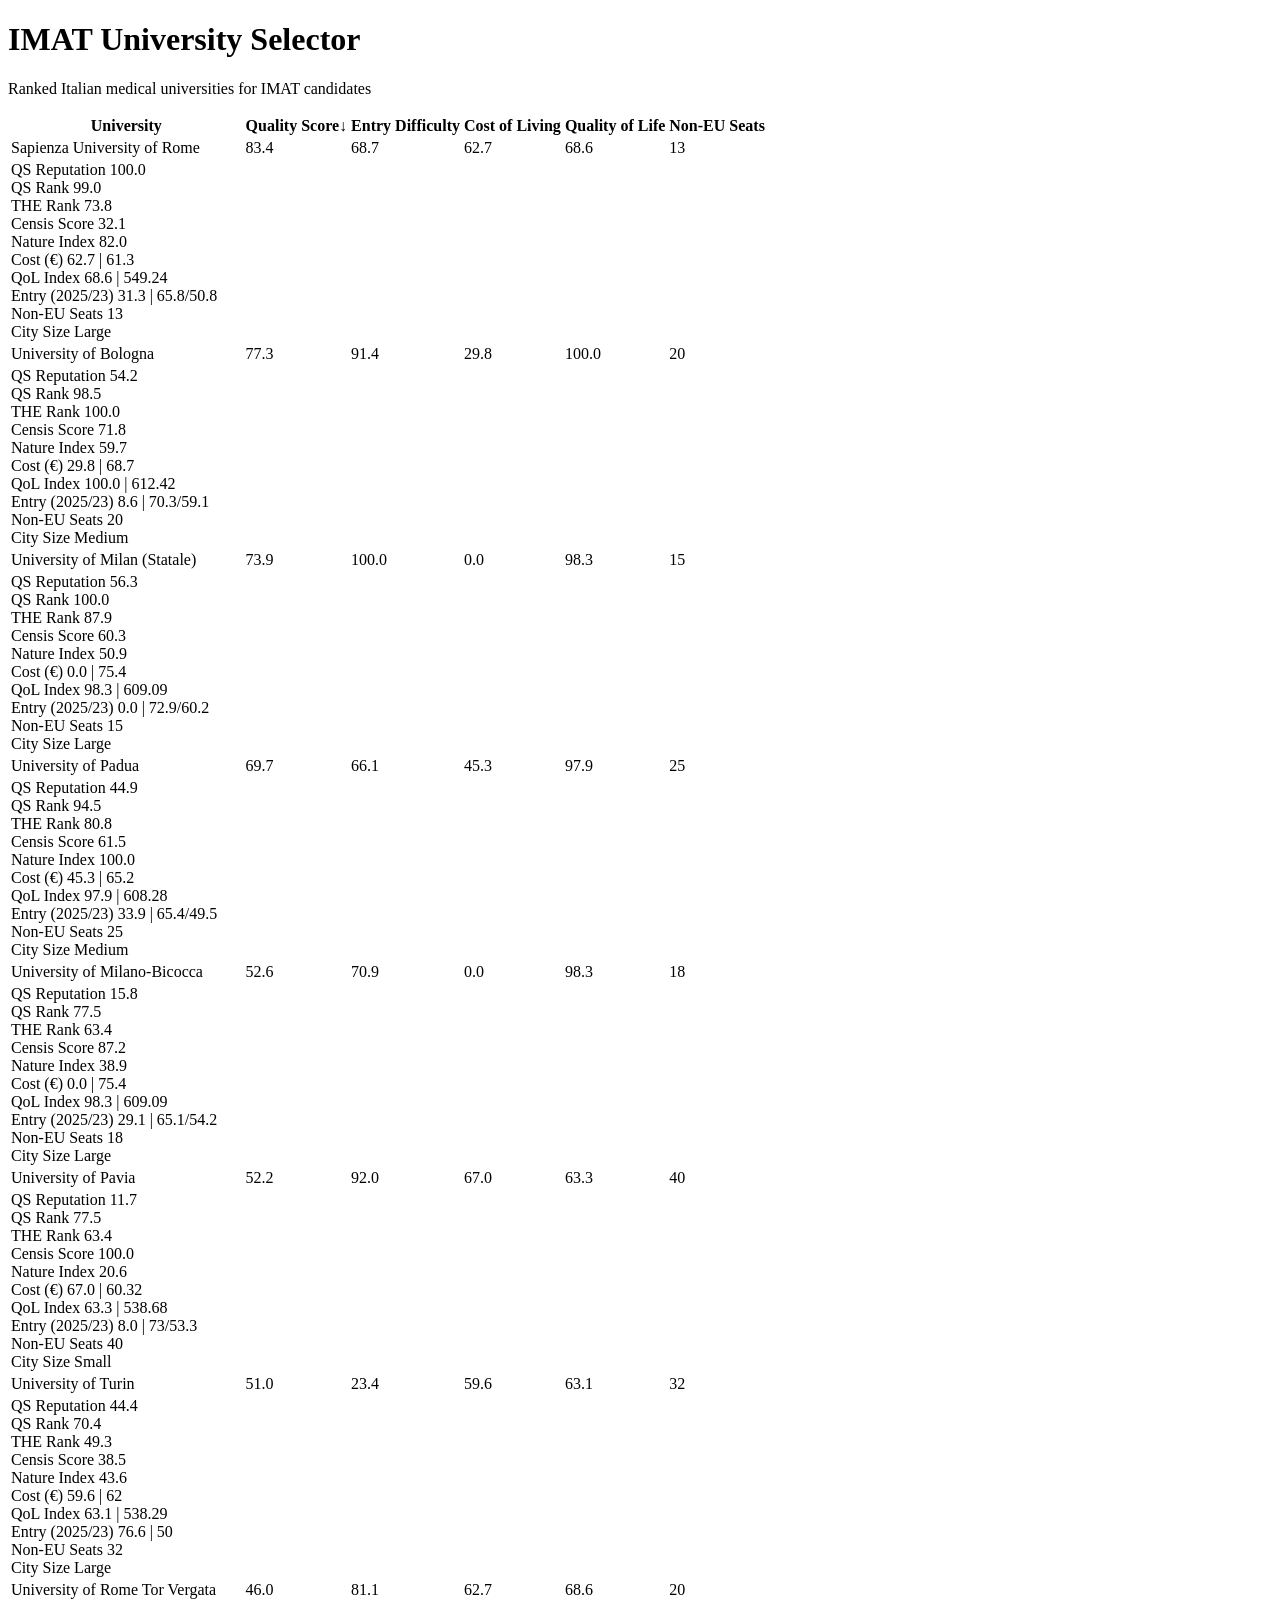
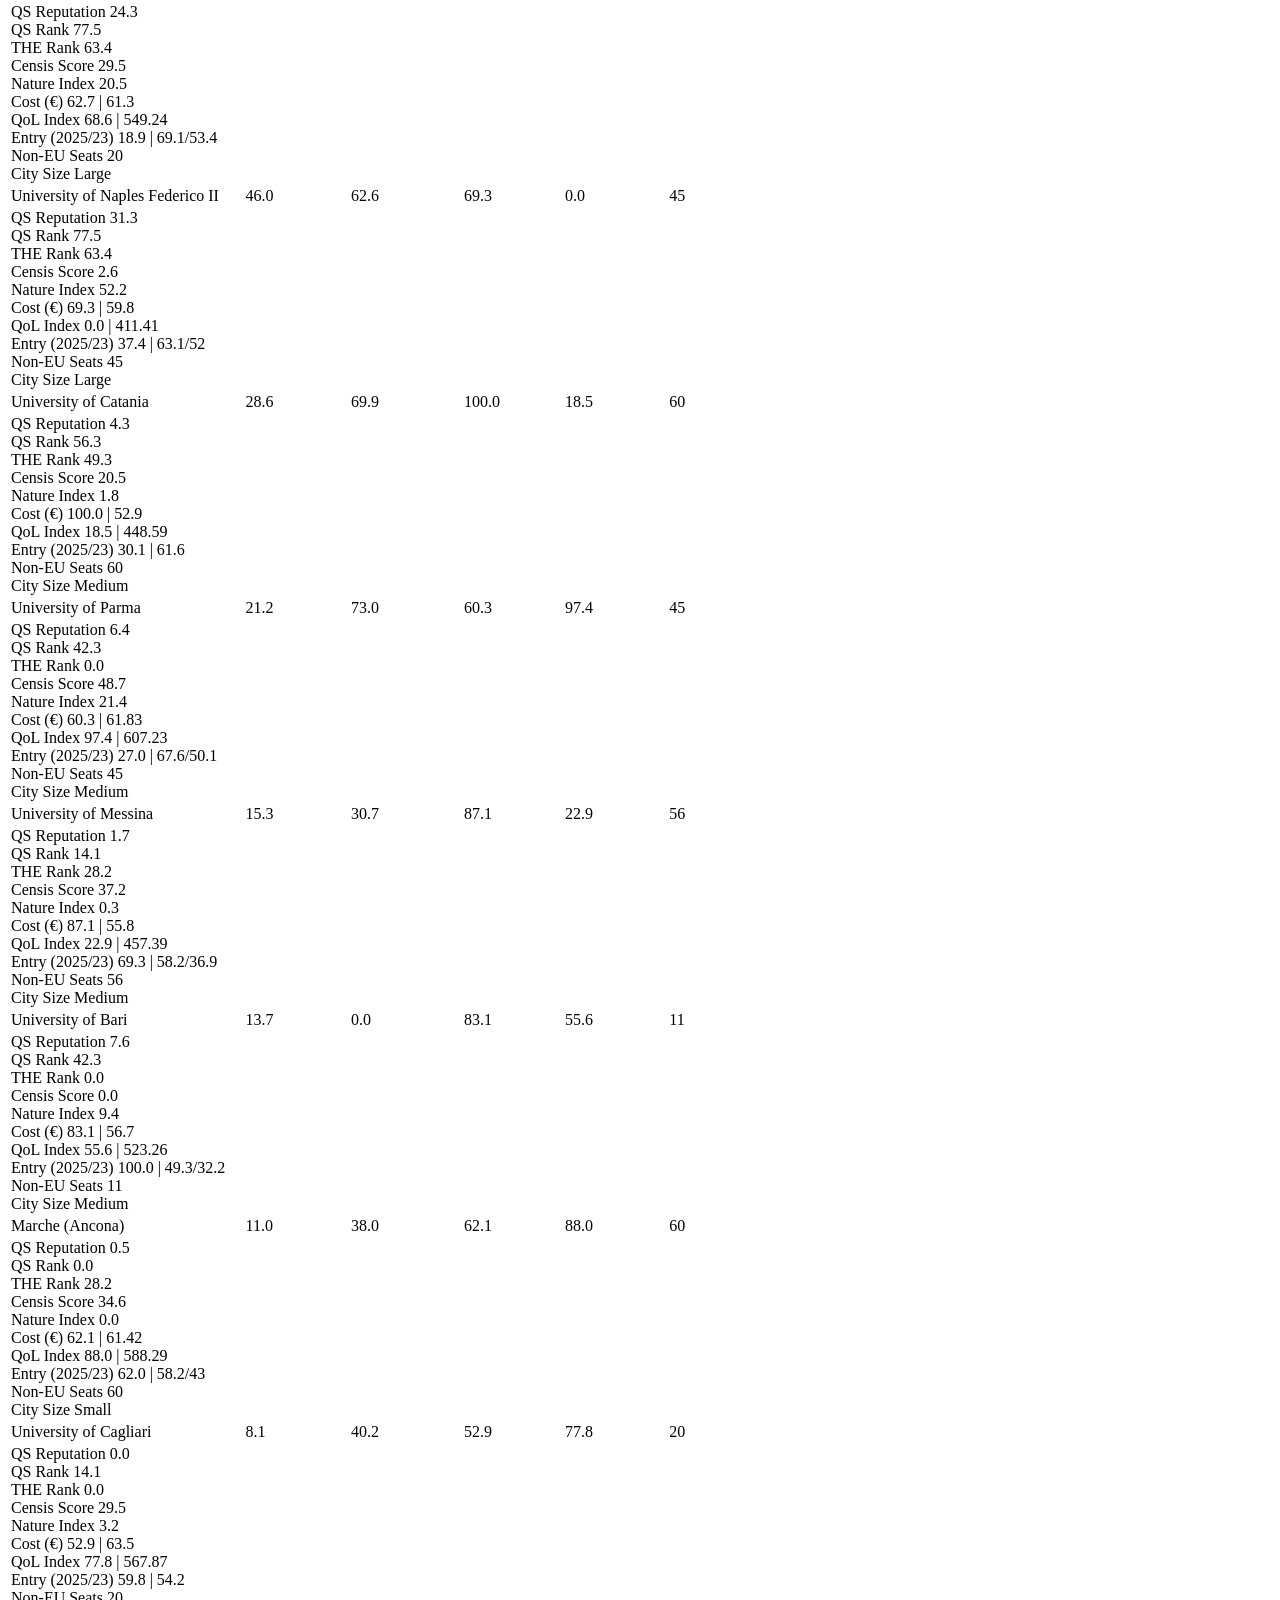
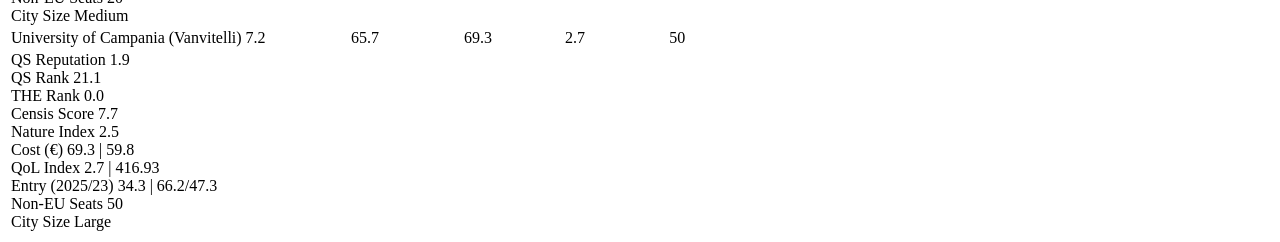
==== ranking.html @ 74ea49f3 "Add dual value display and raw data - Show both normalized (0-100) and raw values in hover details -" ====
<!DOCTYPE html>
<html lang="pt-BR">
<head>
  <meta charset="UTF-8">
  <meta name="viewport" content="width=device-width, initial-scale=1.0">
  <title>IMAT University Selector</title>
  <link rel="preconnect" href="https://fonts.googleapis.com">
  <link rel="preconnect" href="https://fonts.gstatic.com" crossorigin>
  <link href="https://fonts.googleapis.com/css2?family=DM+Sans:ital,opsz,wght@0,9..40,300;0,9..40,400;0,9..40,500;0,9..40,600;1,9..40,300&family=DM+Mono:wght@300;400&display=swap" rel="stylesheet">
  <link rel="stylesheet" href="ranking.css">
</head>
<body>
  <header>
    <h1>IMAT University Selector</h1>
    <p class="subtitle">Ranked Italian medical universities for IMAT candidates</p>
  </header>

  <div class="container">
    <table id="universityTable">
      <thead>
        <tr>
          <th onclick="sortTable('UNI')">University<span class="sort-indicator"></span></th>
          <th onclick="sortTable('SCORE_Q', true)" class="numeric">Quality Score<span class="sort-indicator"></span></th>
          <th onclick="sortTable('Corte_calc', true)" class="numeric">Entry Difficulty<span class="sort-indicator"></span></th>
          <th onclick="sortTable('COL_calc', true)" class="numeric">Cost of Living<span class="sort-indicator"></span></th>
          <th onclick="sortTable('QOL_calc', true)" class="numeric">Quality of Life<span class="sort-indicator"></span></th>
          <th onclick="sortTable('Non_EU_Seats', true)" class="numeric">Non-EU Seats<span class="sort-indicator"></span></th>
        </tr>
      </thead>
      <tbody id="tableBody">
      </tbody>
    </table>
  </div>

  <script>
    const DATA = [
      { UNI: "Sapienza University of Rome", Qs_rep_calc: 100, Censis_calc: 32.05128205, Nat_index_calc: 82.01556739, Qs_rank_calc: 99.01408451, THE_rank_calc: 73.8028169, SCORE_Q: 83.42255518, Corte_calc: 68.7399679, COL_calc: 62.66666667, QOL_calc: 68.56872792, city_size: 2, Non_EU_Seats: 13, COL_raw: 61.3, QOL_raw: 549.24, Corte_2025: 65.8, Corte_2023: 50.8 },
      { UNI: "University of Bologna", Qs_rep_calc: 54.17661098, Censis_calc: 71.79487179, Nat_index_calc: 59.7159634, Qs_rank_calc: 98.45070423, THE_rank_calc: 100, SCORE_Q: 77.32951884, Corte_calc: 91.37239165, COL_calc: 29.77777778, QOL_calc: 100, city_size: 1, Non_EU_Seats: 20, COL_raw: 68.7, QOL_raw: 612.42, Corte_2025: 70.3, Corte_2023: 59.1 },
      { UNI: "University of Milan (Statale)", Qs_rep_calc: 56.32458234, Censis_calc: 60.25641026, Nat_index_calc: 50.86713096, Qs_rank_calc: 100, THE_rank_calc: 87.88732394, SCORE_Q: 73.87288669, Corte_calc: 100, COL_calc: 0, QOL_calc: 98.343366, city_size: 2, Non_EU_Seats: 15, COL_raw: 75.4, QOL_raw: 609.09, Corte_2025: 72.9, Corte_2023: 60.2 },
      { UNI: "University of Padua", Qs_rep_calc: 44.86873508, Censis_calc: 61.53846154, Nat_index_calc: 100, Qs_rank_calc: 94.50704225, THE_rank_calc: 80.84507042, SCORE_Q: 69.73060116, Corte_calc: 66.05136437, COL_calc: 45.33333333, QOL_calc: 97.94040098, city_size: 1, Non_EU_Seats: 25, COL_raw: 65.2, QOL_raw: 608.28, Corte_2025: 65.4, Corte_2023: 49.5 },
      { UNI: "University of Milano-Bicocca", Qs_rep_calc: 15.75178998, Censis_calc: 87.17948718, Nat_index_calc: 38.85019801, Qs_rank_calc: 77.46478873, THE_rank_calc: 63.38028169, SCORE_Q: 52.57481299, Corte_calc: 70.86677368, COL_calc: 0, QOL_calc: 98.343366, city_size: 2, Non_EU_Seats: 18, COL_raw: 75.4, QOL_raw: 609.09, Corte_2025: 65.1, Corte_2023: 54.2 },
      { UNI: "University of Pavia", Qs_rep_calc: 11.69451074, Censis_calc: 100, Nat_index_calc: 20.6199645, Qs_rank_calc: 77.46478873, THE_rank_calc: 63.38028169, SCORE_Q: 52.1663305, Corte_calc: 91.97431782, COL_calc: 67.02222222, QOL_calc: 63.31525795, city_size: 0, Non_EU_Seats: 40, COL_raw: 60.32, QOL_raw: 538.68, Corte_2025: 73, Corte_2023: 53.3 },
      { UNI: "University of Turin", Qs_rep_calc: 44.39140811, Censis_calc: 38.46153846, Nat_index_calc: 43.60234876, Qs_rank_calc: 70.42253521, THE_rank_calc: 49.29577465, SCORE_Q: 50.95112978, Corte_calc: 23.39486356, COL_calc: 59.55555556, QOL_calc: 63.12123775, city_size: 2, Non_EU_Seats: 32, COL_raw: 62, QOL_raw: 538.29, Corte_2025: null, Corte_2023: 50 },
      { UNI: "University of Rome Tor Vergata", Qs_rep_calc: 24.34367542, Censis_calc: 29.48717949, Nat_index_calc: 20.45609723, Qs_rank_calc: 77.46478873, THE_rank_calc: 63.38028169, SCORE_Q: 46.0084217, Corte_calc: 81.13964687, COL_calc: 62.66666667, QOL_calc: 68.56872792, city_size: 2, Non_EU_Seats: 20, COL_raw: 61.3, QOL_raw: 549.24, Corte_2025: 69.1, Corte_2023: 53.4 },
      { UNI: "University of Naples Federico II", Qs_rep_calc: 31.26491647, Censis_calc: 2.564102564, Nat_index_calc: 52.1780691, Qs_rank_calc: 77.46478873, THE_rank_calc: 63.38028169, SCORE_Q: 45.97849312, Corte_calc: 62.60032103, COL_calc: 69.33333333, QOL_calc: 0, city_size: 2, Non_EU_Seats: 45, COL_raw: 59.8, QOL_raw: 411.41, Corte_2025: 63.1, Corte_2023: 52 },
      { UNI: "University of Catania", Qs_rep_calc: 4.295942721, Censis_calc: 20.51282051, Nat_index_calc: 1.802539943, Qs_rank_calc: 56.33802817, THE_rank_calc: 49.29577465, SCORE_Q: 28.614292, Corte_calc: 69.94382022, COL_calc: 100, QOL_calc: 18.49659221, city_size: 1, Non_EU_Seats: 60, COL_raw: 52.9, QOL_raw: 448.59, Corte_2025: 61.6, Corte_2023: null },
      { UNI: "University of Parma", Qs_rep_calc: 6.443914081, Censis_calc: 48.71794872, Nat_index_calc: 21.43930083, Qs_rank_calc: 42.25352113, THE_rank_calc: 0, SCORE_Q: 21.19840756, Corte_calc: 72.95345104, COL_calc: 60.31111111, QOL_calc: 97.4180389, city_size: 1, Non_EU_Seats: 45, COL_raw: 61.83, QOL_raw: 607.23, Corte_2025: 67.6, Corte_2023: 50.1 },
      { UNI: "University of Messina", Qs_rep_calc: 1.670644391, Censis_calc: 37.17948718, Nat_index_calc: 0.2594565069, Qs_rank_calc: 14.08450704, THE_rank_calc: 28.16901408, SCORE_Q: 15.32955102, Corte_calc: 30.65810594, COL_calc: 87.11111111, QOL_calc: 22.87448386, city_size: 1, Non_EU_Seats: 56, COL_raw: 55.8, QOL_raw: 457.39, Corte_2025: 58.2, Corte_2023: 36.9 },
      { UNI: "University of Bari", Qs_rep_calc: 7.637231504, Censis_calc: 0, Nat_index_calc: 9.395056671, Qs_rank_calc: 42.25352113, THE_rank_calc: 0, SCORE_Q: 13.70616414, Corte_calc: 0, COL_calc: 83.11111111, QOL_calc: 55.64399781, city_size: 1, Non_EU_Seats: 11, COL_raw: 56.7, QOL_raw: 523.26, Corte_2025: 49.3, Corte_2023: 32.2 },
      { UNI: "Marche (Ancona)", Qs_rep_calc: 0.477326969, Censis_calc: 34.61538462, Nat_index_calc: 0, Qs_rank_calc: 0, THE_rank_calc: 28.16901408, SCORE_Q: 10.99317495, Corte_calc: 38.00160514, COL_calc: 62.13333333, QOL_calc: 87.99562211, city_size: 0, Non_EU_Seats: 60, COL_raw: 61.42, QOL_raw: 588.29, Corte_2025: 58.2, Corte_2023: 43 },
      { UNI: "University of Cagliari", Qs_rep_calc: 0, Censis_calc: 29.48717949, Nat_index_calc: 3.168100505, Qs_rank_calc: 14.08450704, THE_rank_calc: 0, SCORE_Q: 8.102608709, Corte_calc: 40.24879615, COL_calc: 52.88888889, QOL_calc: 77.83692354, city_size: 1, Non_EU_Seats: 20, COL_raw: 63.5, QOL_raw: 567.87, Corte_2025: 54.2, Corte_2023: null },
      { UNI: "University of Campania (Vanvitelli)", Qs_rep_calc: 1.909307876, Censis_calc: 7.692307692, Nat_index_calc: 2.458009013, Qs_rank_calc: 21.12676056, THE_rank_calc: 0, SCORE_Q: 7.226694502, Corte_calc: 65.65008026, COL_calc: 69.33333333, QOL_calc: 2.746132033, city_size: 2, Non_EU_Seats: 50, COL_raw: 59.8, QOL_raw: 416.93, Corte_2025: 66.2, Corte_2023: 47.3 }
    ];

    let currentSort = { column: 'SCORE_Q', ascending: false };

    function formatNumber(num) {
      return typeof num === 'number' ? num.toFixed(1) : num;
    }

    function renderTable(data) {
      const tbody = document.getElementById('tableBody');
      tbody.innerHTML = '';

      data.forEach((row, idx) => {
        const tr = document.createElement('tr');
        tr.onclick = () => toggleDetail(idx);

        tr.innerHTML = `
          <td class="uni-name">${row.UNI}</td>
          <td class="numeric">${formatNumber(row.SCORE_Q)}</td>
          <td class="numeric">${formatNumber(row.Corte_calc)}</td>
          <td class="numeric">${formatNumber(row.COL_calc)}</td>
          <td class="numeric">${formatNumber(row.QOL_calc)}</td>
          <td class="numeric">${row.Non_EU_Seats}</td>
        `;
        tbody.appendChild(tr);

        const detailRow = document.createElement('tr');
        detailRow.className = 'expanded-row';
        detailRow.id = `detail-${idx}`;

        detailRow.innerHTML = `
          <td colspan="6" class="detail-cell">
            <div class="detail-grid">
              <div class="detail-item">
                <span class="detail-label">QS Reputation</span>
                <span class="detail-value">${formatNumber(row.Qs_rep_calc)}</span>
              </div>
              <div class="detail-item">
                <span class="detail-label">QS Rank</span>
                <span class="detail-value">${formatNumber(row.Qs_rank_calc)}</span>
              </div>
              <div class="detail-item">
                <span class="detail-label">THE Rank</span>
                <span class="detail-value">${formatNumber(row.THE_rank_calc)}</span>
              </div>
              <div class="detail-item">
                <span class="detail-label">Censis Score</span>
                <span class="detail-value">${formatNumber(row.Censis_calc)}</span>
              </div>
              <div class="detail-item">
                <span class="detail-label">Nature Index</span>
                <span class="detail-value">${formatNumber(row.Nat_index_calc)}</span>
              </div>
              <div class="detail-item">
                <span class="detail-label">Cost (€)</span>
                <span class="detail-value">${formatNumber(row.COL_calc)} | ${row.COL_raw}</span>
              </div>
              <div class="detail-item">
                <span class="detail-label">QoL Index</span>
                <span class="detail-value">${formatNumber(row.QOL_calc)} | ${row.QOL_raw}</span>
              </div>
              <div class="detail-item">
                <span class="detail-label">Entry (2025/23)</span>
                <span class="detail-value">${formatNumber(100 - row.Corte_calc)} | ${row.Corte_2025 || row.Corte_2023}${row.Corte_2025 && row.Corte_2023 ? '/' + row.Corte_2023 : ''}</span>
              </div>
              <div class="detail-item">
                <span class="detail-label">Non-EU Seats</span>
                <span class="detail-value">${row.Non_EU_Seats}</span>
              </div>
              <div class="detail-item">
                <span class="detail-label">City Size</span>
                <span class="detail-value">${row.city_size === 0 ? 'Small' : row.city_size === 1 ? 'Medium' : 'Large'}</span>
              </div>
            </div>
          </td>
        `;
        tbody.appendChild(detailRow);
      });

      updateSortIndicators();
    }

    function toggleDetail(idx) {
      const detail = document.getElementById(`detail-${idx}`);
      detail.classList.toggle('show');
    }

    function sortTable(column, isNumeric = false) {
      const ascending = currentSort.column === column ? !currentSort.ascending : false;

      const sorted = [...DATA].sort((a, b) => {
        const aVal = a[column];
        const bVal = b[column];

        if (isNumeric) {
          return ascending ? aVal - bVal : bVal - aVal;
        } else {
          return ascending
            ? String(aVal).localeCompare(String(bVal))
            : String(bVal).localeCompare(String(aVal));
        }
      });

      currentSort = { column, ascending };
      renderTable(sorted);
    }

    function updateSortIndicators() {
      document.querySelectorAll('th .sort-indicator').forEach((el, idx) => {
        el.textContent = '';
      });
      document.querySelectorAll('th').forEach((el) => {
        el.classList.remove('active');
      });

      const headers = document.querySelectorAll('th');
      const columnMap = {
        'UNI': 0,
        'SCORE_Q': 1,
        'Corte_calc': 2,
        'COL_calc': 3,
        'QOL_calc': 4,
        'Non_EU_Seats': 5
      };

      const idx = columnMap[currentSort.column];
      if (idx !== undefined) {
        headers[idx].classList.add('active');
        headers[idx].querySelector('.sort-indicator').textContent =
          currentSort.ascending ? '↑' : '↓';
      }
    }

    // Initial render
    renderTable(DATA);
  </script>
</body>
</html>
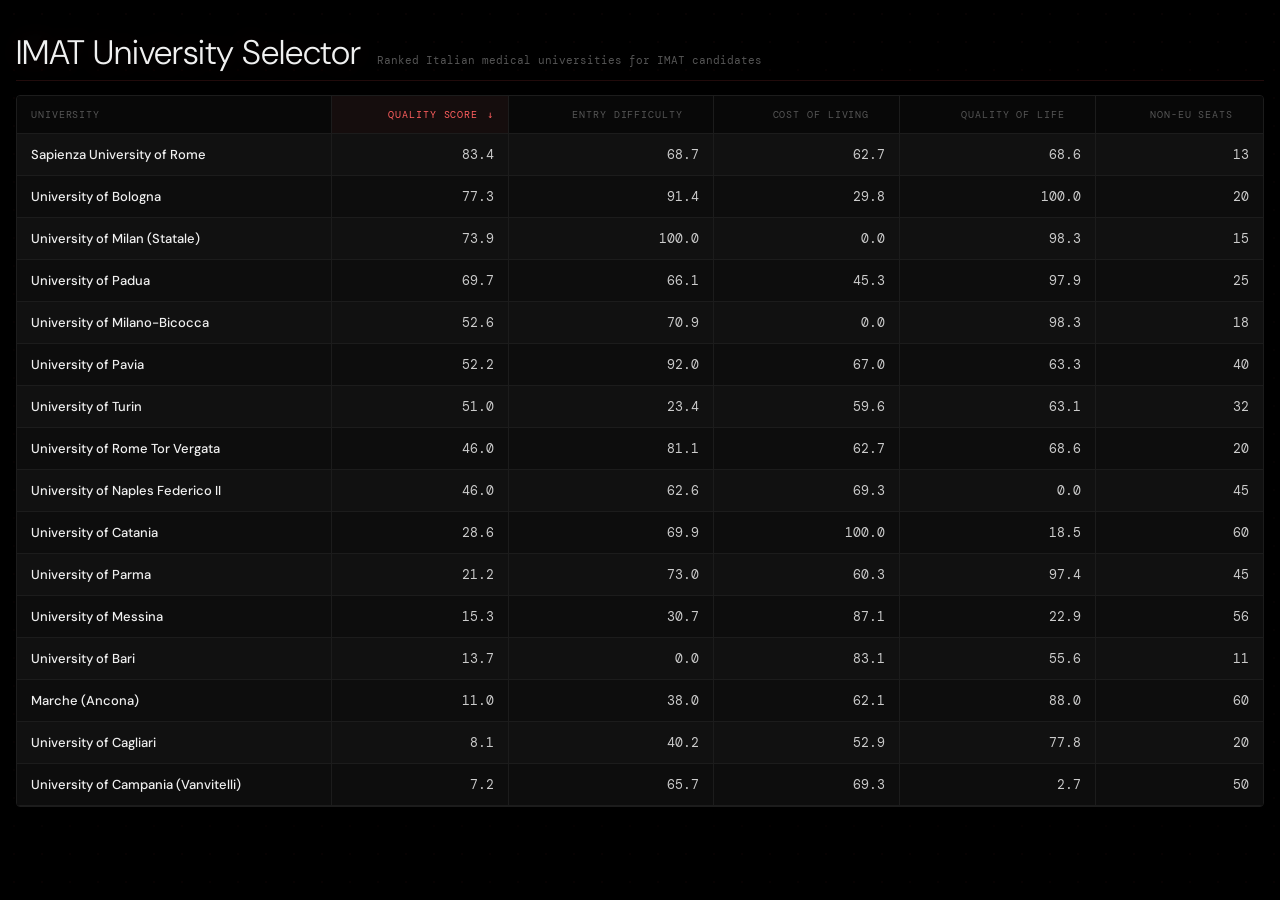
==== commit 14e0c9a0: "UI/UX improvements and raw value ranking display - Redesign: compact square selector (460px) expands" ====
--- a/ranking.html
+++ b/ranking.html
@@ -58,9 +58,19 @@
       return typeof num === 'number' ? num.toFixed(1) : num;
     }
 
+    function getRank(value, values, higherBetter = true) {
+      const sorted = higherBetter ? [...values].sort((a, b) => b - a) : [...values].sort((a, b) => a - b);
+      return sorted.indexOf(value) + 1;
+    }
+
     function renderTable(data) {
       const tbody = document.getElementById('tableBody');
       tbody.innerHTML = '';
+
+      // Pre-calculate ranks
+      const colRanks = DATA.map(r => r.COL_raw);
+      const qolRanks = DATA.map(r => r.QOL_raw);
+      const corteRanks = DATA.map(r => r.Corte_2025 || r.Corte_2023).filter(v => v !== null);
 
       data.forEach((row, idx) => {
         const tr = document.createElement('tr');
@@ -80,40 +90,25 @@
         detailRow.className = 'expanded-row';
         detailRow.id = `detail-${idx}`;
 
+        const colRank = getRank(row.COL_raw, colRanks, true);
+        const qolRank = getRank(row.QOL_raw, qolRanks, true);
+        const corteVal = row.Corte_2025 || row.Corte_2023;
+        const corteRank = getRank(corteVal, corteRanks, false);
+
         detailRow.innerHTML = `
           <td colspan="6" class="detail-cell">
             <div class="detail-grid">
               <div class="detail-item">
-                <span class="detail-label">QS Reputation</span>
-                <span class="detail-value">${formatNumber(row.Qs_rep_calc)}</span>
-              </div>
-              <div class="detail-item">
-                <span class="detail-label">QS Rank</span>
-                <span class="detail-value">${formatNumber(row.Qs_rank_calc)}</span>
-              </div>
-              <div class="detail-item">
-                <span class="detail-label">THE Rank</span>
-                <span class="detail-value">${formatNumber(row.THE_rank_calc)}</span>
-              </div>
-              <div class="detail-item">
-                <span class="detail-label">Censis Score</span>
-                <span class="detail-value">${formatNumber(row.Censis_calc)}</span>
-              </div>
-              <div class="detail-item">
-                <span class="detail-label">Nature Index</span>
-                <span class="detail-value">${formatNumber(row.Nat_index_calc)}</span>
-              </div>
-              <div class="detail-item">
                 <span class="detail-label">Cost (€)</span>
-                <span class="detail-value">${formatNumber(row.COL_calc)} | ${row.COL_raw}</span>
+                <span class="detail-value">${row.COL_raw} / #${colRank}</span>
               </div>
               <div class="detail-item">
                 <span class="detail-label">QoL Index</span>
-                <span class="detail-value">${formatNumber(row.QOL_calc)} | ${row.QOL_raw}</span>
+                <span class="detail-value">${row.QOL_raw} / #${qolRank}</span>
               </div>
               <div class="detail-item">
-                <span class="detail-label">Entry (2025/23)</span>
-                <span class="detail-value">${formatNumber(100 - row.Corte_calc)} | ${row.Corte_2025 || row.Corte_2023}${row.Corte_2025 && row.Corte_2023 ? '/' + row.Corte_2023 : ''}</span>
+                <span class="detail-label">Entry</span>
+                <span class="detail-value">${row.Corte_2025 || row.Corte_2023}${row.Corte_2025 && row.Corte_2023 ? '/' + row.Corte_2023 : ''} / #${corteRank}</span>
               </div>
               <div class="detail-item">
                 <span class="detail-label">Non-EU Seats</span>
--- a/ranking.css
+++ b/ranking.css
@@ -0,0 +1,218 @@
+* {
+  box-sizing: border-box;
+  margin: 0;
+  padding: 0;
+  -webkit-font-smoothing: antialiased;
+}
+
+:root {
+  --bg: #000;
+  --surface: #0d0d0d;
+  --surface2: #131313;
+  --line: #1c1c1c;
+  --text: #f0f0f0;
+  --sub: #555;
+  --sub2: #313131;
+  --accent: #ff5f5f;
+  --mono: "DM Mono", monospace;
+  --sans: "DM Sans", sans-serif;
+}
+
+html,
+body {
+  min-height: 100vh;
+}
+
+body {
+  color: var(--text);
+  font-family: var(--sans);
+  background-color: var(--bg);
+  background-image: radial-gradient(rgba(255, 95, 95, 0.03) 1px, transparent 1px);
+  background-size: 28px 28px;
+  padding: 36px 16px 48px;
+}
+
+::-webkit-scrollbar { width: 4px; height: 4px; }
+::-webkit-scrollbar-track { background: #000; }
+::-webkit-scrollbar-thumb { background: rgba(255, 95, 95, 0.2); }
+
+header,
+.container {
+  width: min(1340px, 100%);
+  margin-inline: auto;
+}
+
+header {
+  margin-bottom: 14px;
+  padding-bottom: 10px;
+  border-bottom: 1px solid rgba(255, 95, 95, 0.14);
+  display: flex;
+  align-items: baseline;
+  gap: 16px;
+}
+
+h1 {
+  font-size: clamp(22px, 3.5vw, 34px);
+  font-weight: 300;
+  line-height: 1;
+  text-shadow: 0 0 28px rgba(255, 95, 95, 0.14);
+}
+
+.subtitle {
+  font-family: var(--mono);
+  font-size: 11px;
+  color: var(--sub);
+}
+
+/* ─── Table container ──────────────────────────────────────── */
+.container {
+  border: 1px solid var(--line);
+  border-radius: 4px;
+  overflow-x: auto;
+  background: rgba(7, 7, 7, 0.96);
+  box-shadow: 0 20px 60px rgba(0, 0, 0, 0.7);
+}
+
+table {
+  width: 100%;
+  min-width: 860px;
+  border-collapse: collapse;
+}
+
+thead {
+  position: sticky;
+  top: 0;
+  background: #080808;
+  z-index: 2;
+  border-bottom: 1px solid var(--line);
+}
+
+th,
+td {
+  border-right: 1px solid var(--line);
+  border-bottom: 1px solid var(--line);
+}
+
+th:last-child,
+td:last-child {
+  border-right: none;
+}
+
+th {
+  padding: 12px 14px;
+  color: var(--sub);
+  font-family: var(--mono);
+  font-size: 10px;
+  font-weight: 400;
+  text-transform: uppercase;
+  letter-spacing: 0.09em;
+  text-align: left;
+  white-space: nowrap;
+  cursor: pointer;
+  transition: color 0.15s, background 0.15s;
+}
+
+th:hover,
+th.active {
+  color: var(--accent);
+  background: rgba(255, 95, 95, 0.05);
+}
+
+td {
+  padding: 12px 14px;
+  font-size: 13px;
+  color: #ccc;
+}
+
+tbody tr {
+  background: var(--surface);
+  transition: background 0.15s;
+}
+
+tbody tr:nth-child(4n + 1) {
+  background: #111;
+}
+
+tbody tr:not(.expanded-row):hover {
+  background: var(--surface2);
+  box-shadow: inset 2px 0 0 var(--accent);
+  cursor: pointer;
+}
+
+.uni-name {
+  color: var(--text);
+  font-weight: 500;
+}
+
+.numeric {
+  text-align: right;
+  font-family: var(--mono);
+  font-variant-numeric: tabular-nums;
+}
+
+.sort-indicator {
+  display: inline-block;
+  width: 10px;
+  margin-left: 6px;
+  color: var(--sub2);
+  font-size: 10px;
+}
+
+th.active .sort-indicator {
+  color: var(--accent);
+}
+
+/* ─── Expanded detail row ──────────────────────────────────── */
+.expanded-row {
+  display: none;
+}
+
+.expanded-row.show {
+  display: table-row;
+}
+
+.detail-cell {
+  padding: 0;
+  background: #090909;
+  border-left: 2px solid var(--accent);
+}
+
+.detail-grid {
+  display: grid;
+  grid-template-columns: repeat(auto-fit, minmax(200px, 1fr));
+  gap: 1px;
+  background: var(--line);
+}
+
+.detail-item {
+  display: flex;
+  align-items: center;
+  justify-content: space-between;
+  gap: 12px;
+  padding: 11px 14px;
+  background: var(--surface);
+  min-height: 46px;
+}
+
+.detail-label {
+  color: var(--sub);
+  font-family: var(--mono);
+  font-size: 9px;
+  text-transform: uppercase;
+  letter-spacing: 0.08em;
+  white-space: nowrap;
+}
+
+.detail-value {
+  color: #d0d0d0;
+  font-family: var(--mono);
+  font-size: 12px;
+  font-variant-numeric: tabular-nums;
+  text-align: right;
+}
+
+@media (max-width: 720px) {
+  body { padding: 20px 10px 36px; }
+  th, td { padding: 10px 12px; }
+  .container { border-radius: 2px; }
+}
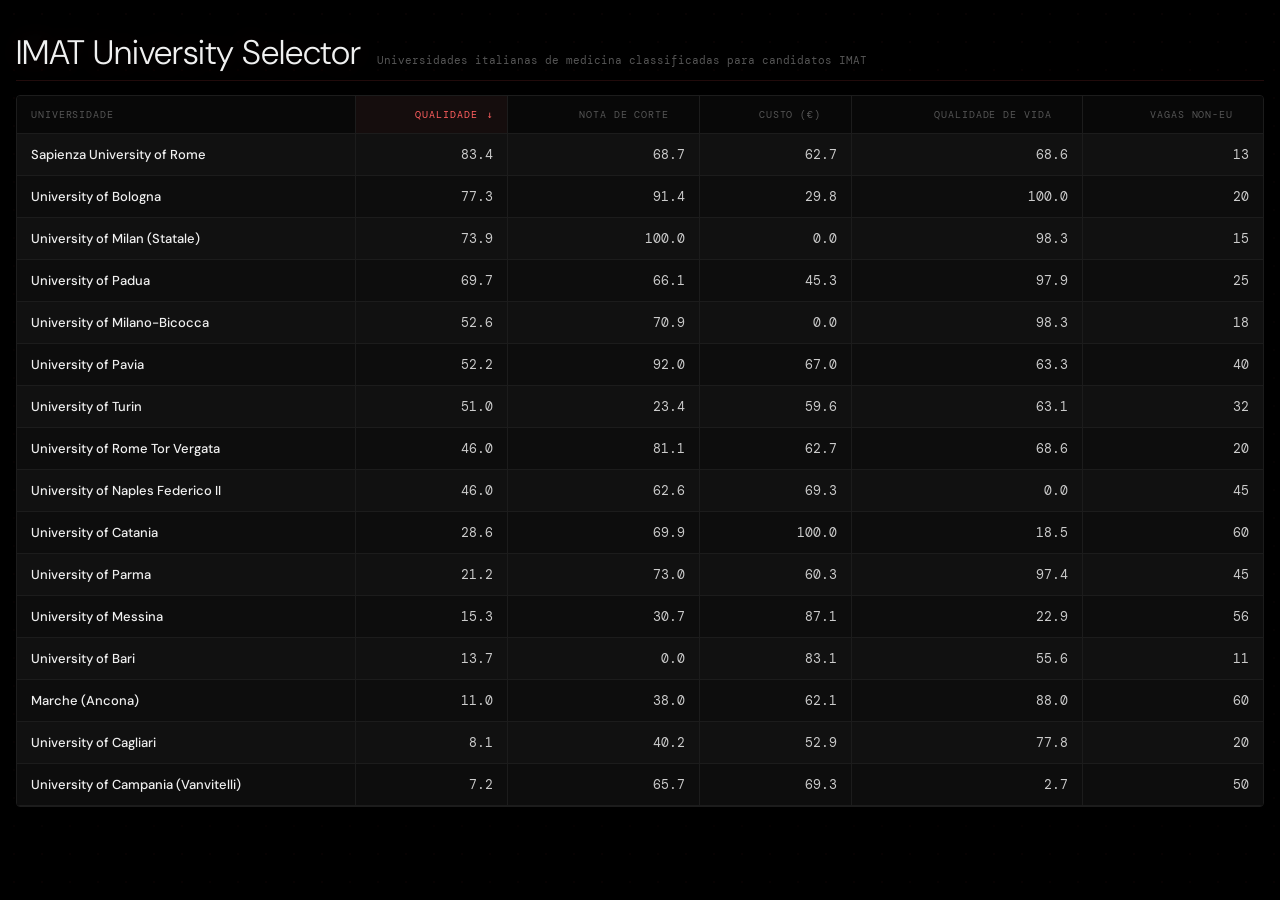
==== commit b3ca4a52: "Translate to Portuguese and update display format - All labels and text now in Portuguese - Change s" ====
--- a/ranking.html
+++ b/ranking.html
@@ -12,19 +12,19 @@
 <body>
   <header>
     <h1>IMAT University Selector</h1>
-    <p class="subtitle">Ranked Italian medical universities for IMAT candidates</p>
+    <p class="subtitle">Universidades italianas de medicina classificadas para candidatos IMAT</p>
   </header>
 
   <div class="container">
     <table id="universityTable">
       <thead>
         <tr>
-          <th onclick="sortTable('UNI')">University<span class="sort-indicator"></span></th>
-          <th onclick="sortTable('SCORE_Q', true)" class="numeric">Quality Score<span class="sort-indicator"></span></th>
-          <th onclick="sortTable('Corte_calc', true)" class="numeric">Entry Difficulty<span class="sort-indicator"></span></th>
-          <th onclick="sortTable('COL_calc', true)" class="numeric">Cost of Living<span class="sort-indicator"></span></th>
-          <th onclick="sortTable('QOL_calc', true)" class="numeric">Quality of Life<span class="sort-indicator"></span></th>
-          <th onclick="sortTable('Non_EU_Seats', true)" class="numeric">Non-EU Seats<span class="sort-indicator"></span></th>
+          <th onclick="sortTable('UNI')">Universidade<span class="sort-indicator"></span></th>
+          <th onclick="sortTable('SCORE_Q', true)" class="numeric">Qualidade<span class="sort-indicator"></span></th>
+          <th onclick="sortTable('Corte_calc', true)" class="numeric">Nota de Corte<span class="sort-indicator"></span></th>
+          <th onclick="sortTable('COL_calc', true)" class="numeric">Custo (€)<span class="sort-indicator"></span></th>
+          <th onclick="sortTable('QOL_calc', true)" class="numeric">Qualidade de Vida<span class="sort-indicator"></span></th>
+          <th onclick="sortTable('Non_EU_Seats', true)" class="numeric">Vagas Non-EU<span class="sort-indicator"></span></th>
         </tr>
       </thead>
       <tbody id="tableBody">
@@ -70,7 +70,7 @@
       // Pre-calculate ranks
       const colRanks = DATA.map(r => r.COL_raw);
       const qolRanks = DATA.map(r => r.QOL_raw);
-      const corteRanks = DATA.map(r => r.Corte_2025 || r.Corte_2023).filter(v => v !== null);
+      const corteRanks = DATA.map(r => r.Corte_2025 ?? r.Corte_2023).filter(v => v != null);
 
       data.forEach((row, idx) => {
         const tr = document.createElement('tr');
@@ -92,31 +92,31 @@
 
         const colRank = getRank(row.COL_raw, colRanks, true);
         const qolRank = getRank(row.QOL_raw, qolRanks, true);
-        const corteVal = row.Corte_2025 || row.Corte_2023;
+        const corteVal = row.Corte_2025 ?? row.Corte_2023;
         const corteRank = getRank(corteVal, corteRanks, false);
 
         detailRow.innerHTML = `
           <td colspan="6" class="detail-cell">
             <div class="detail-grid">
               <div class="detail-item">
-                <span class="detail-label">Cost (€)</span>
-                <span class="detail-value">${row.COL_raw} / #${colRank}</span>
+                <span class="detail-label">Custo (€)</span>
+                <span class="detail-value">${row.COL_raw} | #${colRank}</span>
               </div>
               <div class="detail-item">
-                <span class="detail-label">QoL Index</span>
-                <span class="detail-value">${row.QOL_raw} / #${qolRank}</span>
+                <span class="detail-label">Qualidade de Vida</span>
+                <span class="detail-value">${row.QOL_raw} | #${qolRank}</span>
               </div>
               <div class="detail-item">
-                <span class="detail-label">Entry</span>
-                <span class="detail-value">${row.Corte_2025 || row.Corte_2023}${row.Corte_2025 && row.Corte_2023 ? '/' + row.Corte_2023 : ''} / #${corteRank}</span>
+                <span class="detail-label">Nota de Corte</span>
+                <span class="detail-value">${row.Corte_2025}${row.Corte_2025 != null && row.Corte_2023 != null ? ' / ' + row.Corte_2023 : row.Corte_2023 != null ? row.Corte_2023 : ''} | #${corteRank}</span>
               </div>
               <div class="detail-item">
-                <span class="detail-label">Non-EU Seats</span>
+                <span class="detail-label">Vagas Non-EU</span>
                 <span class="detail-value">${row.Non_EU_Seats}</span>
               </div>
               <div class="detail-item">
-                <span class="detail-label">City Size</span>
-                <span class="detail-value">${row.city_size === 0 ? 'Small' : row.city_size === 1 ? 'Medium' : 'Large'}</span>
+                <span class="detail-label">Tamanho da Cidade</span>
+                <span class="detail-value">${row.city_size === 0 ? 'Pequena' : row.city_size === 1 ? 'Média' : 'Grande'}</span>
               </div>
             </div>
           </td>
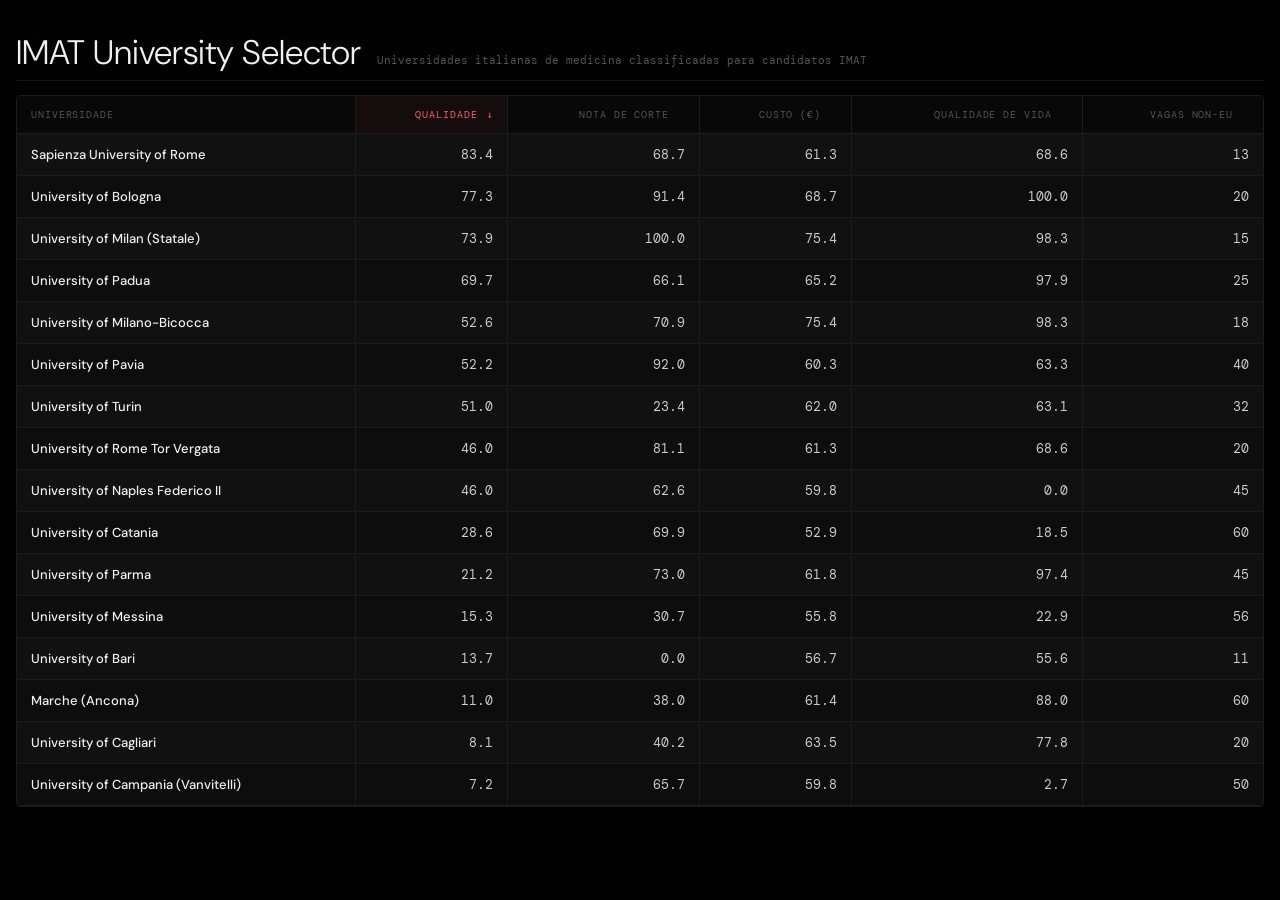
==== commit e1fb7877: "add remaining files" ====
--- a/ranking.html
+++ b/ranking.html
@@ -3,7 +3,7 @@
 <head>
   <meta charset="UTF-8">
   <meta name="viewport" content="width=device-width, initial-scale=1.0">
-  <title>IMAT University Selector</title>
+  <title>Ranking de Universidades IMAT</title>
   <link rel="preconnect" href="https://fonts.googleapis.com">
   <link rel="preconnect" href="https://fonts.gstatic.com" crossorigin>
   <link href="https://fonts.googleapis.com/css2?family=DM+Sans:ital,opsz,wght@0,9..40,300;0,9..40,400;0,9..40,500;0,9..40,600;1,9..40,300&family=DM+Mono:wght@300;400&display=swap" rel="stylesheet">
@@ -22,7 +22,7 @@
           <th onclick="sortTable('UNI')">Universidade<span class="sort-indicator"></span></th>
           <th onclick="sortTable('SCORE_Q', true)" class="numeric">Qualidade<span class="sort-indicator"></span></th>
           <th onclick="sortTable('Corte_calc', true)" class="numeric">Nota de Corte<span class="sort-indicator"></span></th>
-          <th onclick="sortTable('COL_calc', true)" class="numeric">Custo (€)<span class="sort-indicator"></span></th>
+          <th onclick="sortTable('COL_raw', true)" class="numeric">Custo (€)<span class="sort-indicator"></span></th>
           <th onclick="sortTable('QOL_calc', true)" class="numeric">Qualidade de Vida<span class="sort-indicator"></span></th>
           <th onclick="sortTable('Non_EU_Seats', true)" class="numeric">Vagas Non-EU<span class="sort-indicator"></span></th>
         </tr>
@@ -63,6 +63,25 @@
       return sorted.indexOf(value) + 1;
     }
 
+    function getCostRank(value, values) {
+      const sorted = [...values].sort((a, b) => a - b);
+      return sorted.lastIndexOf(value) + 1;
+    }
+
+    function getCostCategory(rank) {
+      if (rank <= 4) return 'barato';
+      if (rank <= 8) return 'moderado';
+      if (rank <= 12) return 'caro';
+      return 'caríssimo';
+    }
+
+    function getCategory(rank) {
+      if (rank <= 4) return 'Excelente';
+      if (rank <= 9) return 'Bom';
+      if (rank <= 13) return 'Regular';
+      return 'Ruim';
+    }
+
     function renderTable(data) {
       const tbody = document.getElementById('tableBody');
       tbody.innerHTML = '';
@@ -80,7 +99,7 @@
           <td class="uni-name">${row.UNI}</td>
           <td class="numeric">${formatNumber(row.SCORE_Q)}</td>
           <td class="numeric">${formatNumber(row.Corte_calc)}</td>
-          <td class="numeric">${formatNumber(row.COL_calc)}</td>
+          <td class="numeric">${formatNumber(row.COL_raw)}</td>
           <td class="numeric">${formatNumber(row.QOL_calc)}</td>
           <td class="numeric">${row.Non_EU_Seats}</td>
         `;
@@ -90,25 +109,28 @@
         detailRow.className = 'expanded-row';
         detailRow.id = `detail-${idx}`;
 
-        const colRank = getRank(row.COL_raw, colRanks, true);
+        const colRank = getCostRank(row.COL_raw, colRanks);
         const qolRank = getRank(row.QOL_raw, qolRanks, true);
         const corteVal = row.Corte_2025 ?? row.Corte_2023;
         const corteRank = getRank(corteVal, corteRanks, false);
 
+        const colCategory = getCostCategory(colRank);
+        const qolCategory = getCategory(qolRank);
+
         detailRow.innerHTML = `
           <td colspan="6" class="detail-cell">
             <div class="detail-grid">
               <div class="detail-item">
                 <span class="detail-label">Custo (€)</span>
-                <span class="detail-value">${row.COL_raw} | #${colRank}</span>
+                <span class="detail-value">${row.COL_raw.toFixed(1)} | #${colRank} (${colCategory})</span>
               </div>
               <div class="detail-item">
                 <span class="detail-label">Qualidade de Vida</span>
-                <span class="detail-value">${row.QOL_raw} | #${qolRank}</span>
+                <span class="detail-value">${qolCategory} | #${qolRank}</span>
               </div>
               <div class="detail-item">
                 <span class="detail-label">Nota de Corte</span>
-                <span class="detail-value">${row.Corte_2025}${row.Corte_2025 != null && row.Corte_2023 != null ? ' / ' + row.Corte_2023 : row.Corte_2023 != null ? row.Corte_2023 : ''} | #${corteRank}</span>
+                <span class="detail-value">${row.Corte_2025 != null ? row.Corte_2025 + ' (2025)' : ''}${row.Corte_2025 != null && row.Corte_2023 != null ? ' / ' : ''}${row.Corte_2023 != null ? row.Corte_2023 + ' (2023)' : ''} | #${corteRank}</span>
               </div>
               <div class="detail-item">
                 <span class="detail-label">Vagas Non-EU</span>
@@ -133,7 +155,12 @@
     }
 
     function sortTable(column, isNumeric = false) {
-      const ascending = currentSort.column === column ? !currentSort.ascending : false;
+      let ascending;
+      if (currentSort.column === column) {
+        ascending = !currentSort.ascending;
+      } else {
+        ascending = column === 'COL_raw';
+      }
 
       const sorted = [...DATA].sort((a, b) => {
         const aVal = a[column];
@@ -165,7 +192,7 @@
         'UNI': 0,
         'SCORE_Q': 1,
         'Corte_calc': 2,
-        'COL_calc': 3,
+        'COL_raw': 3,
         'QOL_calc': 4,
         'Non_EU_Seats': 5
       };
--- a/ranking.css
+++ b/ranking.css
@@ -109,7 +109,7 @@
   text-align: left;
   white-space: nowrap;
   cursor: pointer;
-  transition: color 0.15s, background 0.15s;
+  transition: color 0.25s ease-out, background 0.25s ease-out;
 }
 
 th:hover,
@@ -126,7 +126,7 @@
 
 tbody tr {
   background: var(--surface);
-  transition: background 0.15s;
+  transition: background 0.25s ease-out, box-shadow 0.25s ease-out;
 }
 
 tbody tr:nth-child(4n + 1) {
@@ -204,7 +204,7 @@
 }
 
 .detail-value {
-  color: #d0d0d0;
+  color: var(--accent);
   font-family: var(--mono);
   font-size: 12px;
   font-variant-numeric: tabular-nums;
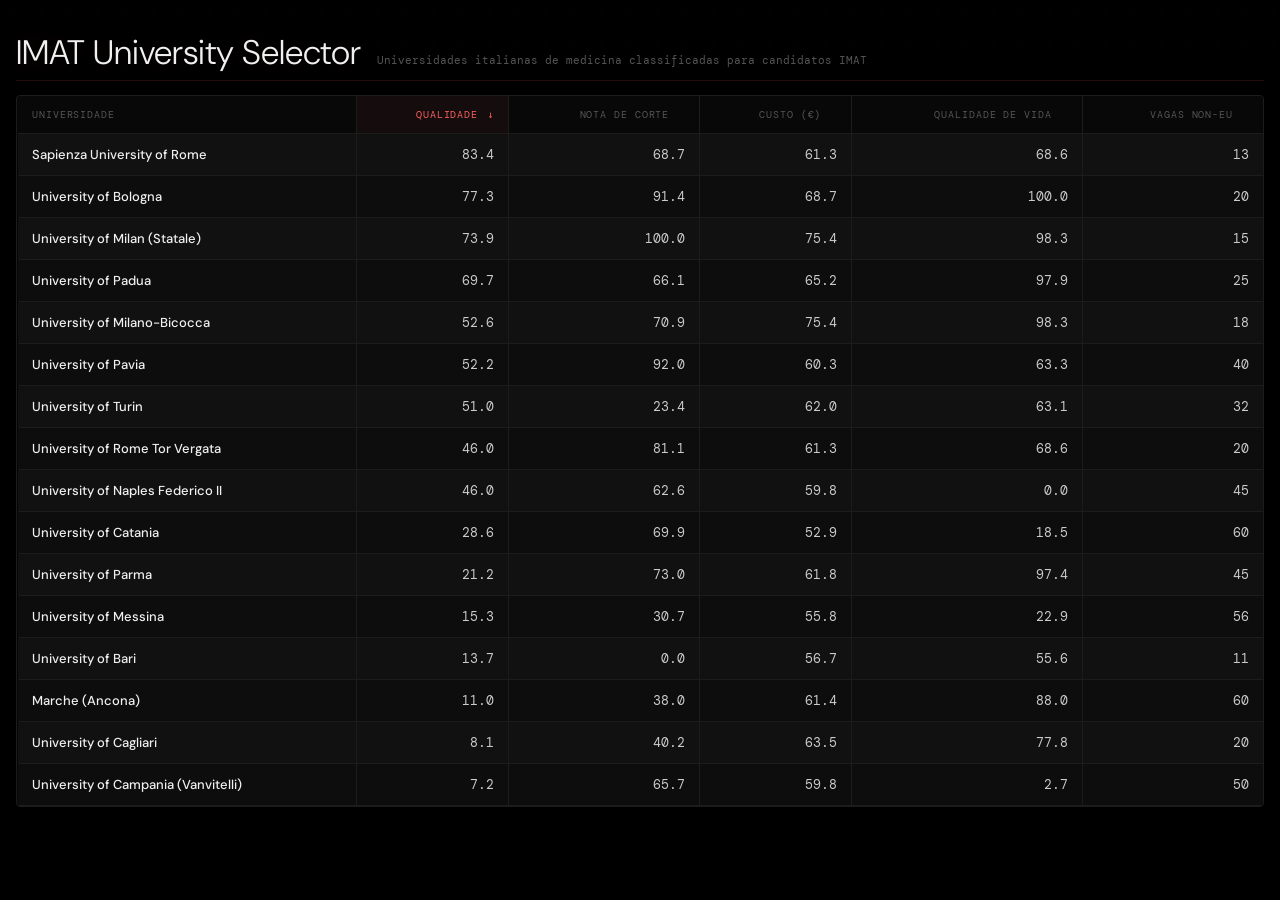
==== commit 2cee31dc: "fixed animation and added collapsing" ====
--- a/ranking.html
+++ b/ranking.html
@@ -68,11 +68,27 @@
       return sorted.lastIndexOf(value) + 1;
     }
 
-    function getCostCategory(rank) {
-      if (rank <= 4) return 'barato';
-      if (rank <= 8) return 'moderado';
-      if (rank <= 12) return 'caro';
-      return 'caríssimo';
+    function getCostCategory(row) {
+      const cost = Number(row.COL_raw);
+      if (!Number.isFinite(cost)) return 'caro';
+      if (cost >= 75) return 'caríssimo';
+      if (cost >= 60) return 'caro';
+      if (cost >= 40) return 'moderado';
+      return 'barato';
+    }
+
+    function getCostColor(category) {
+      if (category === 'caríssimo') return 'red';
+      if (category === 'caro') return 'orange';
+      if (category === 'moderado') return 'yellow';
+      return 'green';
+    }
+
+    function getColorTier(rank, total) {
+      const percentile = (rank - 1) / total;
+      if (percentile < 0.33) return 'green';
+      if (percentile < 0.67) return 'yellow';
+      return 'red';
     }
 
     function getCategory(rank) {
@@ -114,23 +130,26 @@
         const corteVal = row.Corte_2025 ?? row.Corte_2023;
         const corteRank = getRank(corteVal, corteRanks, false);
 
-        const colCategory = getCostCategory(colRank);
+        const colCategory = getCostCategory(row);
         const qolCategory = getCategory(qolRank);
+        const colColor = getCostColor(colCategory);
+        const qolColor = getColorTier(qolRank, qolRanks.length);
+        const corteColor = getColorTier(corteRank, corteRanks.length);
 
         detailRow.innerHTML = `
           <td colspan="6" class="detail-cell">
             <div class="detail-grid">
               <div class="detail-item">
                 <span class="detail-label">Custo (€)</span>
-                <span class="detail-value">${row.COL_raw.toFixed(1)} | #${colRank} (${colCategory})</span>
+                <span class="detail-value ${colColor}">${row.COL_raw.toFixed(1)} | #${colRank} (${colCategory})</span>
               </div>
               <div class="detail-item">
                 <span class="detail-label">Qualidade de Vida</span>
-                <span class="detail-value">${qolCategory} | #${qolRank}</span>
+                <span class="detail-value ${qolColor}">${qolCategory} | #${qolRank}</span>
               </div>
               <div class="detail-item">
                 <span class="detail-label">Nota de Corte</span>
-                <span class="detail-value">${row.Corte_2025 != null ? row.Corte_2025 + ' (2025)' : ''}${row.Corte_2025 != null && row.Corte_2023 != null ? ' / ' : ''}${row.Corte_2023 != null ? row.Corte_2023 + ' (2023)' : ''} | #${corteRank}</span>
+                <span class="detail-value ${corteColor}">${row.Corte_2025 != null ? row.Corte_2025 + ' (2025)' : ''}${row.Corte_2025 != null && row.Corte_2023 != null ? ' / ' : ''}${row.Corte_2023 != null ? row.Corte_2023 + ' (2023)' : ''} | #${corteRank}</span>
               </div>
               <div class="detail-item">
                 <span class="detail-label">Vagas Non-EU</span>
@@ -151,7 +170,15 @@
 
     function toggleDetail(idx) {
       const detail = document.getElementById(`detail-${idx}`);
-      detail.classList.toggle('show');
+      const willOpen = !detail.classList.contains('show');
+
+      document.querySelectorAll('.expanded-row.show').forEach((row) => {
+        if (row !== detail) {
+          row.classList.remove('show');
+        }
+      });
+
+      detail.classList.toggle('show', willOpen);
     }
 
     function sortTable(column, isNumeric = false) {
--- a/ranking.css
+++ b/ranking.css
@@ -164,17 +164,14 @@
 
 /* ─── Expanded detail row ──────────────────────────────────── */
 .expanded-row {
-  display: none;
-}
-
-.expanded-row.show {
   display: table-row;
 }
 
 .detail-cell {
   padding: 0;
   background: #090909;
-  border-left: 2px solid var(--accent);
+  border-left: 2px solid transparent;
+  border-bottom: 0;
 }
 
 .detail-grid {
@@ -182,6 +179,39 @@
   grid-template-columns: repeat(auto-fit, minmax(200px, 1fr));
   gap: 1px;
   background: var(--line);
+  max-height: 0;
+  opacity: 0;
+  overflow: hidden;
+  transform: translateY(-6px) scaleY(0.985);
+  transform-origin: top center;
+  pointer-events: none;
+  transition:
+    max-height 520ms cubic-bezier(0.22, 1, 0.36, 1),
+    opacity 380ms ease-out,
+    transform 520ms cubic-bezier(0.22, 1, 0.36, 1);
+}
+
+.expanded-row.show .detail-cell {
+  border-left-color: var(--accent);
+}
+
+.expanded-row.show .detail-grid {
+  max-height: 420px;
+  opacity: 1;
+  transform: translateY(0) scaleY(1);
+  pointer-events: auto;
+}
+
+/* CSS-only accordion visual: se houver mais de um .show, apenas o último fica aberto */
+.expanded-row.show:has(~ .expanded-row.show) .detail-cell {
+  border-left-color: transparent;
+}
+
+.expanded-row.show:has(~ .expanded-row.show) .detail-grid {
+  max-height: 0;
+  opacity: 0;
+  transform: translateY(-6px) scaleY(0.985);
+  pointer-events: none;
 }
 
 .detail-item {
@@ -195,7 +225,7 @@
 }
 
 .detail-label {
-  color: var(--sub);
+  color: var(--text);
   font-family: var(--mono);
   font-size: 9px;
   text-transform: uppercase;
@@ -204,11 +234,27 @@
 }
 
 .detail-value {
-  color: var(--accent);
+  color: var(--text);
   font-family: var(--mono);
   font-size: 12px;
   font-variant-numeric: tabular-nums;
   text-align: right;
+}
+
+.detail-value.green {
+  color: #8bd18b;
+}
+
+.detail-value.yellow {
+  color: #e3d06c;
+}
+
+.detail-value.orange {
+  color: #f2a65a;
+}
+
+.detail-value.red {
+  color: #ff6b6b;
 }
 
 @media (max-width: 720px) {
